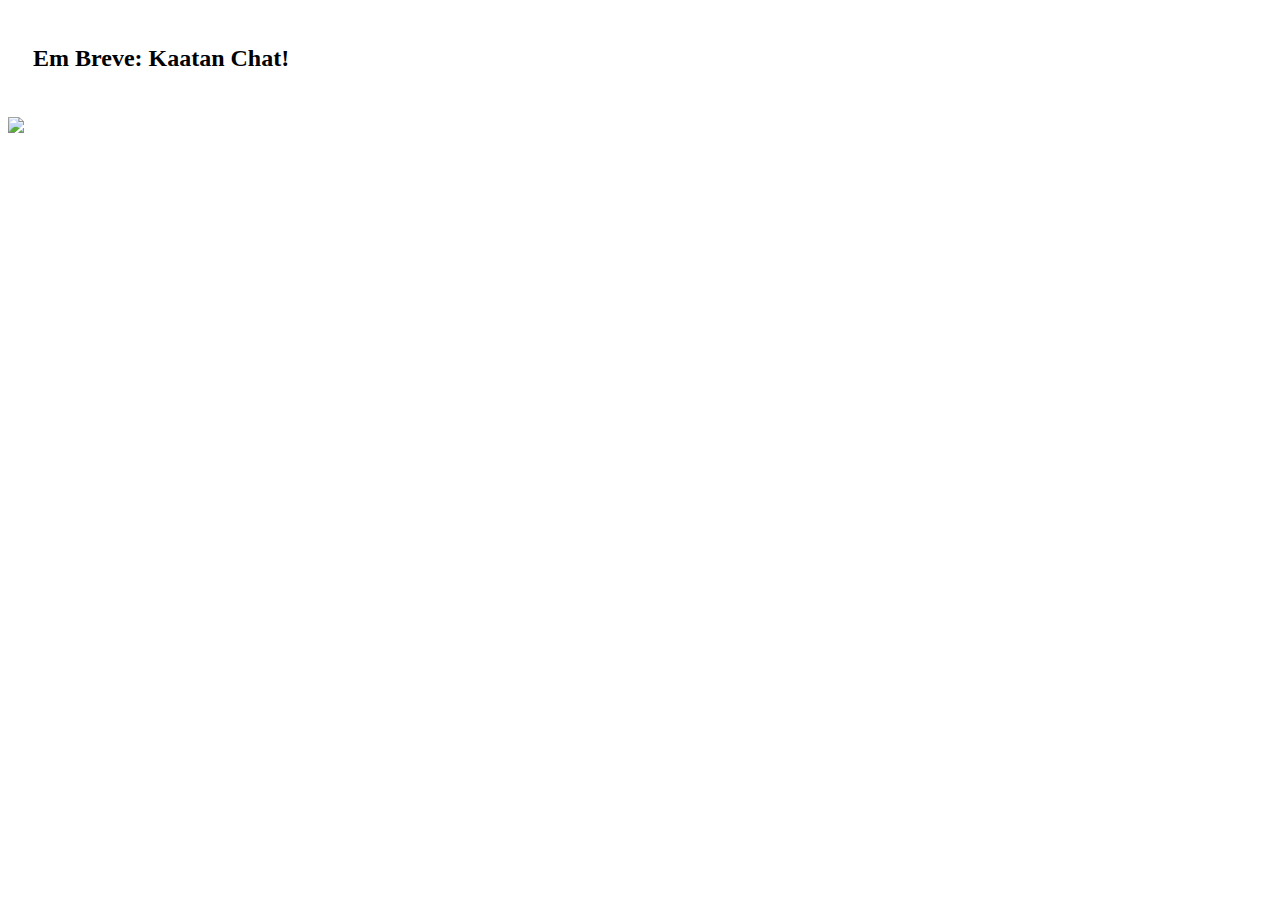
==== index.html @ 630e1cb5 "asdfasfsdfsdf" ====
<!DOCTYPE html>
<html lang="pt-br">

<head>
  <meta charset="utf-8">
  <meta name="viewport" content="width=device-width, initial-scale=1">
  <meta name="author" content="Jorge Souza Oliveira dos Santos">
  <meta name="description" content="">
  <!--
  -->
  <link rel="stylesheet" href="/kaatan/app/app.css">
  <link rel="stylesheet" href="/kaatan/app/portrait.css">
  <link rel="shortcut icon" href="/kaatan/files/ret_branco.svg" type="image/x-icon">
  <link rel="manifest" href="manifest.json">
  <title>Kaatan - 100% Brasileira</title>
</head>

<body>
  <div id="left-bar"></div>
  <div id="app">
    <div id="splash-screen">
      <div>
        <h2 style="padding: 25px;">Em Breve: Kaatan Chat!</h2>
        <img src="/kaatan/files/ret_branco.svg">
      </div>
    </div>
  </div>
  <div id="right-bar"></div>
</body>

</html>
<script>
  window.addEventListener('load', e => {
    // Check if service workers are supported
    if ('serviceWorker' in navigator) {
      navigator.serviceWorker.register('/sw.js').then(function (registration) {
        // Registration was successful :)
        console.log('ServiceWorker registration successful with scope: ', registration.scope);
      }, function (err) {
        // Registration failed :(
        console.log('ServiceWorker registration failed: ', err);
      });
    }
    addEventListener('contextmenu', e => e.preventDefault());
    setInterval(e => {
      if ((window.innerWidth * 0.8) > window.innerHeight) {
        document.styleSheets[1].disabled = true;
      } else {
        document.styleSheets[1].disabled = false;
      }
    }, 999);
    let splashScreen = document.getElementById("splash-screen");
    splashScreen.onclick = () => {
      let som = new Audio();
      som.src = "/kaatan/files/splash.mp3";
      som.volume = 0.5;
      som.play();
    }
    //playAudio();
    setTimeout(() => {
      let KaatanConsoleBrand = `
██   ██  █████   █████  ████████  █████  ███    ██
██  ██  ██   ██ ██   ██    ██    ██   ██ ████   ██
█████   ███████ ███████    ██    ███████ ██ ██  ██
██  ██  ██   ██ ██   ██    ██    ██   ██ ██  ██ ██
██   ██ ██   ██ ██   ██    ██    ██   ██ ██   ████
        `;
      console.log(KaatanConsoleBrand);
    }, 2998);
  });
</script>
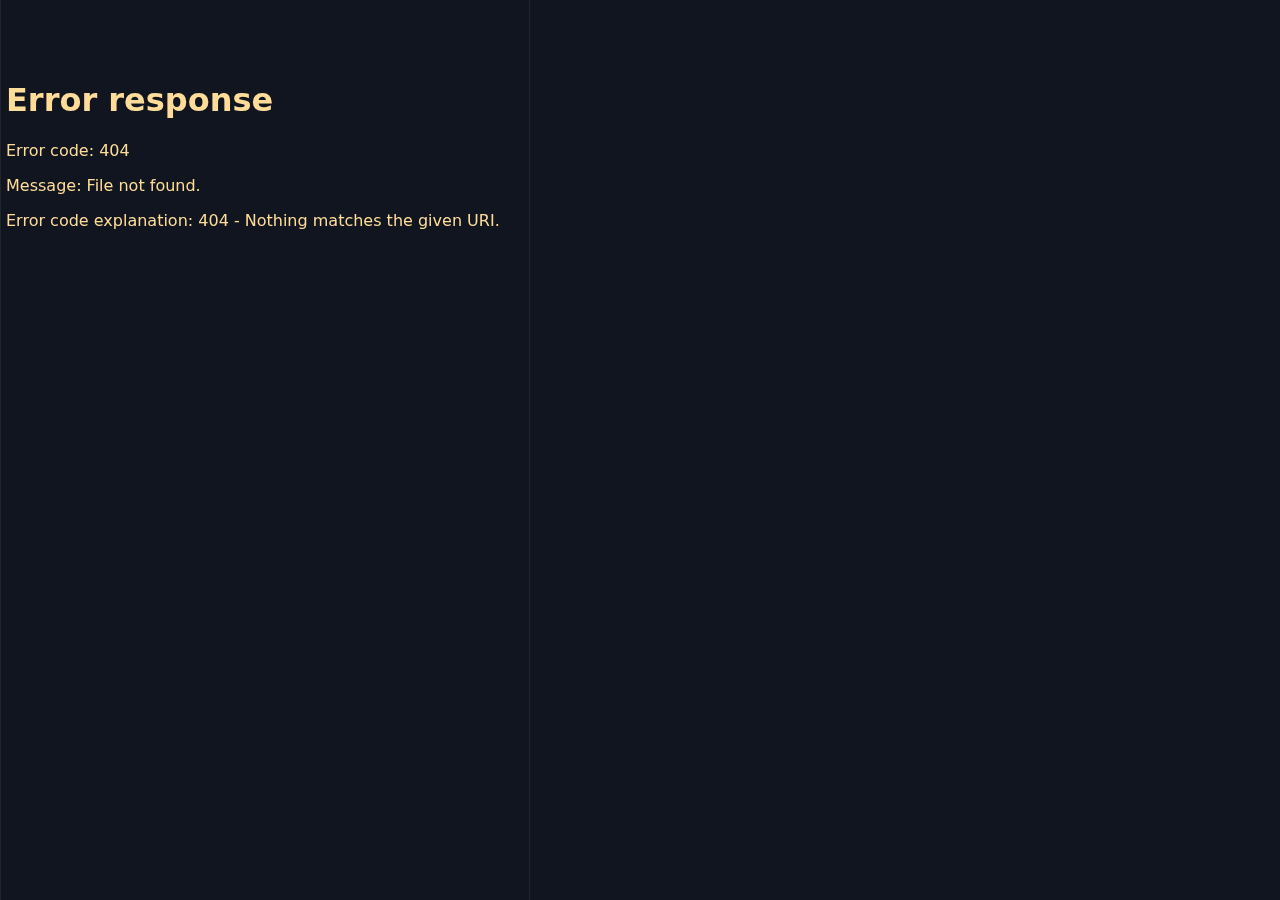
==== commit a1ef3cf0: "06062024_2" ====
--- a/index.html
+++ b/index.html
@@ -6,30 +6,44 @@
   <meta name="viewport" content="width=device-width, initial-scale=1">
   <meta name="author" content="Jorge Souza Oliveira dos Santos">
   <meta name="description" content="">
-  <!--
-  -->
-  <link rel="stylesheet" href="/kaatan/app/app.css">
-  <link rel="stylesheet" href="/kaatan/app/portrait.css">
-  <link rel="shortcut icon" href="/kaatan/files/ret_branco.svg" type="image/x-icon">
+  <!-- ACÁCIA LIB -->
+  <link rel="stylesheet" href="acacia/acacia.css">
+  <script src="acacia/acacia.js"></script>
+
+  <!-- SCRIPTS -->
+  <script src="app/kaatan.js"></script>
+  <link rel="stylesheet" href="/app/app.css">
+  <link rel="shortcut icon" href="/files/ret_branco.svg" type="image/x-icon">
   <link rel="manifest" href="manifest.json">
   <title>Kaatan - 100% Brasileira</title>
 </head>
 
 <body>
-  <div id="left-bar"></div>
+  <div id="top-bar">
+    <div id="kaatan-top-bar"></div>
+  </div>
   <div id="app">
-    <div id="splash-screen">
-      <div>
-        <h2 style="padding: 25px;">Em Breve: Kaatan Chat!</h2>
-        <img src="/kaatan/files/ret_branco.svg">
-      </div>
-    </div>
+    <grid-column id="left-bar"></grid-column>
+    <grid-column id="app-view"></grid-column>
+    <grid-column id="right-bar"></grid-column>
   </div>
-  <div id="right-bar"></div>
+  <div id="bottom-bar"></div>
+  <div id="splash-screen"></div>
 </body>
 
 </html>
+
+<script src="app/renderer.js"></script>
 <script>
+  // #kaatanjs001:
+  App.Main();
+  window.TOPBAR = document.getElementById("kaatan-top-bar");
+  window.APP = document.getElementById("app");
+  window.LEFTBAR = document.getElementById("left-bar");
+  window.APPVIEW = document.getElementById("app-view");
+  window.RIGHTBAR = document.getElementById("right-bar");
+  window.BOTTOMBAR = document.getElementById("bottom-bar");
+
   window.addEventListener('load', e => {
     // Check if service workers are supported
     if ('serviceWorker' in navigator) {
@@ -42,17 +56,10 @@
       });
     }
     addEventListener('contextmenu', e => e.preventDefault());
-    setInterval(e => {
-      if ((window.innerWidth * 0.8) > window.innerHeight) {
-        document.styleSheets[1].disabled = true;
-      } else {
-        document.styleSheets[1].disabled = false;
-      }
-    }, 999);
     let splashScreen = document.getElementById("splash-screen");
     splashScreen.onclick = () => {
       let som = new Audio();
-      som.src = "/kaatan/files/splash.mp3";
+      som.src = "/files/splash.mp3";
       som.volume = 0.5;
       som.play();
     }
--- a/app/app.css
+++ b/app/app.css
@@ -0,0 +1,140 @@
+/* #region CONFIGURAÇÕES */
+@font-face {
+    font-family: chisel;
+    src: url("/kaatan/files/Chisel Mark.ttf");
+}
+
+:root {
+    --Background: #101520;
+    --BackgroundElement: #202530;
+    --BackgroundElementHover: #105020;
+    --Foreground: #FD9;
+    --ForegroundElement: #00DD88;
+    --ForegroundInvert: #DD2080;
+    --Gradiente45: linear-gradient(45deg, #DD2080, #00DD88)1;
+    cursor: url("/kaatan/files/pointer.cur") 0 0, auto;
+}
+
+body {
+    display: flex;
+    flex-direction: row;
+    height: 100vh;
+    width: 100vw;
+    position: fixed;
+    margin: 0;
+    background-color: var(--Background);
+    color: var(--Foreground);
+    font-size: 1rem;
+    font-family: system-ui, sans-serif;
+}
+
+body * {
+    box-sizing: border-box;
+    transition: all 500ms;
+}
+
+::-webkit-scrollbar {
+    width: 7px;
+    height: 7px;
+    background-color: transparent;
+}
+
+::-webkit-scrollbar-thumb {
+    background-color: var(--BackgroundElement);
+    border-radius: 4px;
+}
+
+::-webkit-scrollbar-thumb:hover {
+    background-color: var(--ForegroundElement);
+}
+
+/* #endregion*/
+
+/* #region APP */
+#app {
+    position: relative;
+    padding: 55px 5px 75px 5px;
+    gap: 5px;
+    width: 70%;
+    height: 100%;
+    display: flex;
+    flex-direction: column;
+    overflow: auto;
+    z-index: 999;
+    border-inline: var(--BackgroundElement) 1px solid;
+}
+
+#right-bar {
+    width: 20%;
+}
+
+#left-bar {
+    width: 20%;
+}
+
+
+/* #region SPLASH SCREEN */
+#splash-screen {
+    display: grid;
+    text-align: center;
+    place-items: center;
+    width: 100%;
+    height: 100%;
+    top: 0;
+    left: 0;
+    margin: 0;
+    animation: fadeout 3s ease-out;
+    z-index: 1000;
+}
+
+#splash-screen div {
+    display: flex;
+    place-items: center;
+    flex-direction: column;
+    width: 100%;
+    height: 100%;
+}
+
+#splash-screen img {
+    pointer-events: none;
+    user-select: none;
+    height: 50%;
+    min-height: 30%;
+    max-height: 80%;
+    min-width: 30%;
+    max-width: 80%;
+}
+
+@keyframes fadeout {
+    0% {
+        display: none;
+        scale: 2;
+    }
+
+    1% {
+        filter: blur(100px);
+    }
+
+    20% {
+        filter: blur(0px);
+        scale: 1;
+    }
+
+    66% {
+        filter: blur(0px);
+        opacity: 1;
+        scale: 1;
+    }
+
+    99% {
+        filter: blur(100px);
+        opacity: 0;
+    }
+
+    100% {
+        display: none;
+        scale: 2;
+    }
+}
+
+/* #endregion */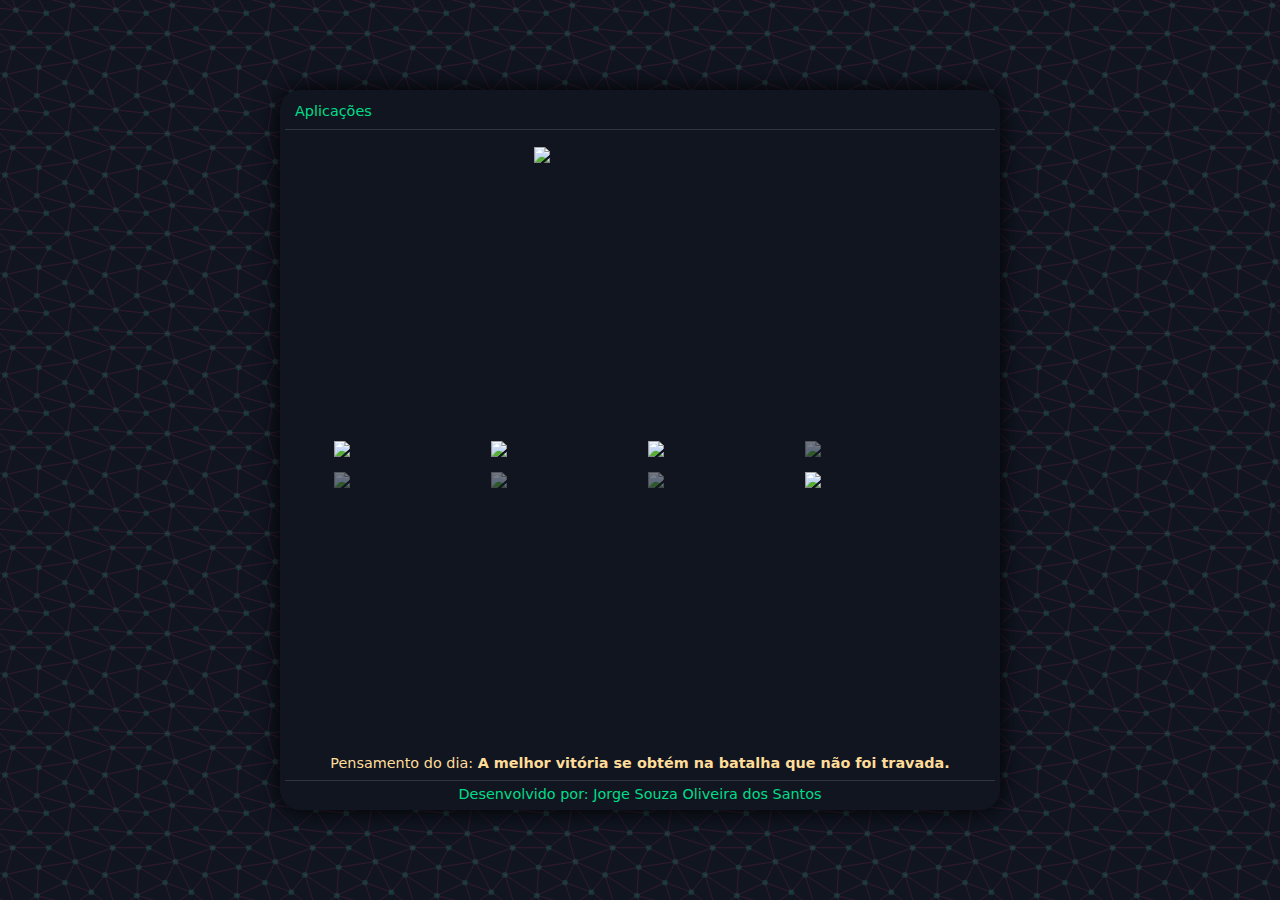
==== commit c54e003f: "29062024_1" ====
--- a/index.html
+++ b/index.html
@@ -6,73 +6,33 @@
   <meta name="viewport" content="width=device-width, initial-scale=1">
   <meta name="author" content="Jorge Souza Oliveira dos Santos">
   <meta name="description" content="">
-  <!-- ACÁCIA LIB -->
-  <link rel="stylesheet" href="acacia/acacia.css">
-  <script src="acacia/acacia.js"></script>
 
   <!-- SCRIPTS -->
-  <script src="app/kaatan.js"></script>
+  <script src="/app/kaatan.js"></script>
+  <script src="/acacia/acacia.js"></script>
+  <script src="/acacia/content.js"></script>
+  <script src="/acacia/renderer.js"></script>
+  <!-- STYLES -->
   <link rel="stylesheet" href="/app/app.css">
+  <link rel="stylesheet" href="/acacia/acacia.css">
+  <!-- PWA -->
   <link rel="shortcut icon" href="/files/ret_branco.svg" type="image/x-icon">
-  <link rel="manifest" href="manifest.json">
-  <title>Kaatan - 100% Brasileira</title>
+  <title></title>
 </head>
 
-<body>
-  <div id="top-bar">
-    <div id="kaatan-top-bar"></div>
-  </div>
-  <div id="app">
-    <grid-column id="left-bar"></grid-column>
-    <grid-column id="app-view"></grid-column>
-    <grid-column id="right-bar"></grid-column>
-  </div>
-  <div id="bottom-bar"></div>
-  <div id="splash-screen"></div>
-</body>
+<body></body>
 
 </html>
 
-<script src="app/renderer.js"></script>
 <script>
-  // #kaatanjs001:
-  App.Main();
-  window.TOPBAR = document.getElementById("kaatan-top-bar");
-  window.APP = document.getElementById("app");
-  window.LEFTBAR = document.getElementById("left-bar");
-  window.APPVIEW = document.getElementById("app-view");
-  window.RIGHTBAR = document.getElementById("right-bar");
-  window.BOTTOMBAR = document.getElementById("bottom-bar");
-
-  window.addEventListener('load', e => {
-    // Check if service workers are supported
-    if ('serviceWorker' in navigator) {
-      navigator.serviceWorker.register('/sw.js').then(function (registration) {
-        // Registration was successful :)
-        console.log('ServiceWorker registration successful with scope: ', registration.scope);
-      }, function (err) {
-        // Registration failed :(
-        console.log('ServiceWorker registration failed: ', err);
-      });
-    }
-    addEventListener('contextmenu', e => e.preventDefault());
-    let splashScreen = document.getElementById("splash-screen");
-    splashScreen.onclick = () => {
-      let som = new Audio();
-      som.src = "/files/splash.mp3";
-      som.volume = 0.5;
-      som.play();
-    }
-    //playAudio();
-    setTimeout(() => {
-      let KaatanConsoleBrand = `
+  let KaatanConsoleBrand = `
 ██   ██  █████   █████  ████████  █████  ███    ██
 ██  ██  ██   ██ ██   ██    ██    ██   ██ ████   ██
 █████   ███████ ███████    ██    ███████ ██ ██  ██
 ██  ██  ██   ██ ██   ██    ██    ██   ██ ██  ██ ██
 ██   ██ ██   ██ ██   ██    ██    ██   ██ ██   ████
-        `;
-      console.log(KaatanConsoleBrand);
-    }, 2998);
-  });
+    `;
+  console.log(KaatanConsoleBrand);
+
+  App.Main(App.Home);
 </script>--- a/acacia/acacia.css
+++ b/acacia/acacia.css
@@ -0,0 +1,1073 @@
+/* #region CONFIG */
+:root {
+    --Black: #000;
+    --White: #fff;
+    --Background: #101520;
+    --BackgroundElement: #202530;
+    --BackgroundElementHover: #105020;
+    --Foreground: #FD9;
+    --ForegroundElement: #00DD88;
+    --ForegroundElementHover: #303540;
+    --ForegroundInvert: #DD2080;
+    --Gradiente45: linear-gradient(45deg, #DD2080, #00DD88)1;
+    --SplashImage: url("/files/splash.svg");
+    cursor: url("pointer.cur") 0 0, auto;
+}
+
+body {
+    background-color: var(--Background);
+    color: var(--Foreground);
+    font-size: 1rem;
+    font-family: 'Segoe UI', system-ui, 'Open Sans', Verdana, sans-serif;
+}
+
+body * {
+    box-sizing: border-box;
+    transition: all 250ms;
+    -webkit-tap-highlight-color: transparent;
+}
+
+@font-face {
+    font-family: chisel;
+    src: url("Chisel Mark.ttf");
+}
+
+::-webkit-scrollbar {
+    width: 7px;
+    height: 7px;
+    background-color: transparent;
+}
+
+::-webkit-scrollbar-thumb {
+    background-color: var(--BackgroundElement);
+    border-radius: 4px;
+}
+
+::-webkit-scrollbar-thumb:hover {
+    background-color: var(--ForegroundElement);
+}
+
+/* #endregion */
+
+/* #region APP */
+acacia-app {
+    display: grid;
+    grid-template-rows: 30px calc(100vh - 70px) 40px;
+    height: 100vh;
+    width: 100vw;
+    position: fixed;
+    margin: 0;
+    padding: 0;
+    top: 0;
+    left: 0;
+}
+
+app-top-bar {
+    display: grid;
+    grid-template-columns: 1fr auto;
+    background-color: transparent;
+    border-bottom: var(--ForegroundElementHover) 1px solid;
+}
+
+app-top-bar #menu-icon {
+    padding: 0 7.5px 0 7.5px;
+    margin: 0;
+    height: 30px;
+    opacity: 0.66;
+    cursor: pointer;
+}
+
+app-top-bar #menu-icon:hover {
+    opacity: 1;
+}
+
+app-top-bar #topbar-logo {
+    margin: 0px;
+    height: 30px;
+    cursor: pointer;
+}
+
+app-top-bar icons-container {
+    height: 100%;
+    width: 100%;
+    gap: 5px;
+    display: grid;
+    justify-content: start;
+}
+
+app-bottom-bar {
+    background-color: transparent;
+    border-top: var(--ForegroundElementHover) 1px solid;
+}
+
+app-main {
+    background-color: transparent;
+    display: grid;
+    grid-template-columns: 25vw 1fr 20vw;
+}
+
+app-view {
+    margin: 0;
+    padding: 5px;
+    top: 0;
+    left: 0;
+    width: 100%;
+    height: calc(100vh - 70px);
+    display: flex;
+    align-items: stretch;
+    justify-content: flex-end;
+    border-inline: var(--ForegroundElementHover) 1px solid;
+    overflow-y: scroll;
+}
+
+left-bar {
+    margin: 0;
+    top: 0;
+    left: 0;
+    width: 100%;
+    height: 100%;
+}
+
+right-bar {
+    margin: 0;
+    top: 0;
+    left: 0;
+    width: 100%;
+    height: 100%;
+}
+
+splash-screen {
+    background-image: var(--SplashImage);
+    background-size: cover;
+    background-repeat: no-repeat;
+    background-position: center;
+    background-clip: padding-box;
+    position: fixed;
+    display: grid;
+    place-items: center;
+    width: 100vw;
+    height: 100vh;
+    top: 0;
+    left: 0;
+    margin: 0;
+    background-color: var(--BackgroundElement);
+    user-select: none;
+    pointer-events: none;
+    z-index: 1000;
+}
+
+/* #endregion */
+
+
+/* #region SIDE MENU */
+side-menu {
+    position: fixed;
+    width: 100vw;
+    height: 100vh;
+    left: 0;
+    top: 0;
+    backdrop-filter: blur(15px);
+    z-index: 997;
+}
+
+side-menu side-menu-outside {
+    position: fixed;
+    height: 100%;
+    width: 75%;
+    max-width: calc(100% - 280px);
+    top: 0;
+    left: 0;
+}
+
+side-menu side-menu-container {
+    position: fixed;
+    display: flex;
+    padding: 5px;
+    gap: 5px;
+    min-width: 280px;
+    width: 25%;
+    height: 100%;
+    right: 0;
+    top: 0;
+    backdrop-filter: blur(5px);
+    flex-direction: column;
+    justify-content: flex-start;
+    align-items: stretch;
+    background-color: var(--Background);
+    border-left: 1px solid var(--BackgroundElement);
+    box-shadow: 0 0 20px var(--Black);
+    animation: side-menu ease-out 300ms;
+    z-index: 997;
+}
+
+side-menu-items-container {
+    width: 100%;
+    height: 100%;
+    overflow-x: hidden;
+    overflow-y: auto;
+}
+
+side-menu img {
+    user-select: none;
+    pointer-events: none;
+}
+
+side-menu title-bar {
+    display: grid;
+    align-content: center;
+    justify-content: end;
+}
+
+side-menu title-bar close-button {
+    padding: 10px 10px 10px 20px;
+    cursor: pointer;
+}
+
+side-menu title-bar img {
+    width: 24px;
+    height: 24px;
+    margin: 0;
+    color: var(--Foreground);
+}
+
+side-menu side-menu-profile,
+side-menu side-menu-item {
+    display: grid;
+    align-content: center;
+}
+
+side-menu side-menu-profile {
+    grid-template-columns: 60px 1fr;
+    align-content: center;
+    padding: 5px;
+    gap: 5px;
+    cursor: pointer;
+    border-block: var(--ForegroundElementHover) 1px solid;
+}
+
+side-menu side-name {
+    display: grid;
+    /* color: var(--Foreground); */
+    text-align: left;
+    font-size: 1.2rem;
+    font-weight: bold;
+    user-select: none;
+    padding: 5px;
+}
+
+side-menu side-username {
+    display: grid;
+    /* color: var(--Foreground); */
+    text-align: left;
+    font-size: 0.8rem;
+    user-select: none;
+    padding: 5px;
+}
+
+side-menu side-menu-profile-pic {
+    height: 100%;
+    width: 60px;
+    display: grid;
+    align-content: center;
+    border-radius: 30px;
+    overflow: hidden;
+}
+
+side-menu side-menu-profile text-label {
+    text-align: center;
+}
+
+side-menu side-menu-profile img {
+    height: 60px;
+    margin: auto;
+}
+
+side-menu horizontal-divider {
+    background-color: var(--BackgroundElement);
+    margin: 0;
+}
+
+side-menu side-menu-item text-label {
+    font-size: 14pt;
+}
+
+side-menu side-menu-item {
+    height: 40px;
+    font-size: 18pt;
+    grid-template-columns: auto 1fr;
+    padding: 5px;
+    gap: 5px;
+}
+
+side-menu side-menu-item img {
+    height: 24px;
+    opacity: 0.66;
+    margin: auto;
+}
+
+side-menu side-menu-item:hover {
+    background-color: var(--BackgroundElementHover);
+}
+
+/* #endregion */
+
+
+/* #region CONTAINERS */
+acacia-container {
+    background-color: #101520;
+    background-image: url("background.svg");
+    background-repeat: repeat;
+    background-size: 100px;
+    width: 100vw;
+    height: 100vh;
+    margin: 0;
+    top: 0;
+    left: 0;
+    position: fixed;
+    display: flex;
+    flex-direction: column;
+    justify-content: center;
+    align-items: center;
+    overflow: auto;
+    z-index: 997;
+}
+
+grid-row {
+    width: 100%;
+    height: 100%;
+    margin: 0;
+    box-sizing: border-box;
+    display: flex;
+    flex-direction: row;
+    place-items: center;
+}
+
+grid-column {
+    width: 100%;
+    height: 100%;
+    margin: 0;
+    box-sizing: border-box;
+    display: flex;
+    flex-direction: column;
+    place-items: center;
+}
+
+container-box {
+    background-color: transparent;
+    height: fit-content !important;
+    width: fit-content !important;
+}
+
+vertical-divider {
+    width: 1px;
+    height: 100%;
+    min-height: 10px;
+    margin-inline: 10px;
+    background-color: var(--BackgroundElement);
+}
+
+horizontal-divider {
+    display: inline;
+    width: 100%;
+    min-width: 20px;
+    height: 1px;
+    margin-block: 10px;
+    background-color: var(--ForegroundElementHover);
+}
+
+/* #endregion */
+
+/* #region CARD */
+card-big {
+    width: 100%;
+    display: grid;
+    place-items: justify;
+    height: fit-content;
+    padding: 5px;
+    gap: 5px;
+    border-radius: 5px;
+    border: var(--BackgroundElement) 1px solid;
+    background-color: var(--BackgroundElement);
+}
+
+.card-left {
+    width: 90%;
+    margin: 0 10% 0 0%;
+    border-color: transparent;
+}
+
+.card-right {
+    width: 90%;
+    margin: 0 0 0 10%;
+    border-color: var(--ForegroundElement);
+}
+
+card-big card-header {
+    width: 100%;
+}
+
+card-big card-footer {
+    width: 100%;
+}
+
+/* #endregion _card */
+
+/* #region TABS */
+kaatan-tabs {
+    display: flex;
+    width: 100%;
+    justify-content: space-around;
+    background-color: var(--Background);
+    border-radius: 5px;
+}
+
+kaatan-tabs-item {
+    flex: 1;
+    padding: 5px;
+    margin: 5px;
+    text-align: center;
+    cursor: pointer;
+    transition: background-color 0.3s;
+    background-color: var(--BackgroundElement);
+    color: var(--ForegroundElement);
+    border-radius: 5px;
+    border: 1px solid;
+    border-color: transparent;
+    opacity: 0.66;
+}
+
+kaatan-tabs-item:hover {
+    opacity: 1;
+    background-color: var(--BackgroundElementHover);
+}
+
+kaatan-tabs-item.active {
+    opacity: 1;
+    padding: 10px;
+    margin: 0;
+    border-radius: 5px 5px 0 0;
+}
+
+kaatan-tabs-content {
+    display: none;
+    width: 100%;
+    height: 100%;
+    margin: 0;
+    box-sizing: border-box;
+    flex-direction: column;
+    place-items: center;
+}
+
+/* #endregion */
+
+/* #region TEXT */
+text-heading {
+    display: grid;
+    place-items: center;
+    font-size: 2rem;
+    font-weight: bold;
+    user-select: none;
+    padding: 5px;
+    text-align: center;
+}
+
+text-subheading {
+    display: grid;
+    place-items: center;
+    font-size: 1.3rem;
+    user-select: none;
+    padding: 5px;
+}
+
+text-paragraph {
+    background-color: transparent;
+    user-select: none;
+    padding: 5px;
+    text-align: justify;
+    font-weight: 200;
+}
+
+text-label {
+    display: grid;
+    font-size: 0.9rem;
+    color: var(--ForegroundElement);
+    place-items: left;
+    background-color: transparent;
+    padding: 5px;
+    text-align: left;
+    user-select: none;
+}
+
+button-squared,
+button-rounded {
+    display: flex;
+    justify-content: center;
+    align-content: center;
+    padding: 10px;
+    gap: 5px;
+    margin: 0;
+    font-size: 0.9rem;
+    border-radius: 5px;
+    background-color: var(--BackgroundElementHover);
+    user-select: none;
+    transition: all 100ms ease-out;
+    overflow: hidden;
+    position: relative;
+}
+
+button-squared:hover,
+button-rounded:hover {
+    background-color: var(--ForegroundElement);
+    color: var(--ForegroundElementHover);
+}
+
+button-squared img,
+button-rounded img {
+    height: 24px;
+}
+
+button-rounded {
+    border-radius: 50px;
+}
+
+text-link {
+    color: var(--ForegroundElement);
+    background-color: var(--BackgroundElement);
+    cursor: pointer;
+    user-select: none;
+    position: inline;
+    padding: 5px;
+}
+
+text-link:hover {
+    text-decoration: underline;
+}
+
+toast-mini {
+    position: fixed;
+    display: flex;
+    place-items: center;
+    flex-direction: column;
+    text-align: center;
+    top: 20px;
+    left: calc(50% - 100px);
+    height: fit-content;
+    width: 200px;
+    padding: 7.5px;
+    box-sizing: border-box;
+    margin: 0;
+    margin-top: 50px;
+    border-radius: 20px;
+    background-color: var(--ForegroundInvert);
+    color: var(--White);
+    animation: fadein 500ms ease-out;
+    user-select: none;
+    z-index: 998;
+}
+
+/* #endregion _text */
+
+/* #region FORMS */
+.kaatan-input {
+    background-color: var(--Background);
+    color: var(--ForegroundElement);
+    border-radius: 5px;
+    border: none;
+    outline: none;
+    padding: 10px;
+    place-items: center;
+    user-select: none;
+    transition: all 100ms ease-out;
+    overflow: hidden;
+    position: relative;
+}
+
+.kaatan-input:focus {
+    outline: var(--ForegroundElement) 1px solid;
+}
+
+.kaatan-input-select {
+    background-color: var(--Background);
+    padding: 10px;
+    color: var(--ForegroundElement);
+    border: none;
+    outline: none;
+    border-radius: 5px;
+}
+
+.kaatan-input-select option {
+    background-color: var(--Background);
+    font-size: 1.2rem;
+}
+
+.kaatan-input-select option:hover {
+    background-color: var(--BackgroundElementHover) !important;
+}
+
+.kaatan-input-radio {
+    background-color: var(--Background);
+}
+
+.kaatan-input-checkbox {
+    background-color: var(--Background);
+}
+
+.kaatan-input-textarea {
+    background-color: var(--Background);
+}
+
+.kaatan-input-range {
+    background-color: var(--Background);
+}
+
+/* #endregion _inputs */
+
+/* #region MODAL  */
+
+#modal-container {
+    background-color: #10152044;
+    backdrop-filter: blur(10px);
+    width: 100vw;
+    height: 100vh;
+    margin: 0;
+    top: 0;
+    left: 0;
+    position: fixed;
+    display: flex;
+    flex-direction: column;
+    justify-content: center;
+    align-items: center;
+    overflow: auto;
+    z-index: 997;
+}
+#modal-box {
+    background-color: var(--BackgroundElement);
+    color: var(--Foreground);
+    position: relative;
+    width: fit-content;
+    max-width: 600px;
+    height: fit-content;
+    margin: 10% 15px;
+    border: 2px solid;
+    border-image: var(--Gradiente45)1;
+    border-radius: 5px !important;
+    box-sizing: border-box;
+    display: grid;
+    padding: 15px;
+    gap: 10px;
+}
+
+#modal-window {
+    background-color: var(--BackgroundElement);
+    color: var(--Foreground);
+    width: 90vw;
+    height: 90vh;
+    border: 2px solid;
+    border-image: var(--Gradiente45)1;
+    padding: 15px;
+    gap: 10px;
+    margin: 0;
+}
+
+#modal-window #modal-title {
+    font-size: 16pt;
+}
+
+#modal-close {
+    display: grid;
+    top: 0;
+    right: 0;
+    height: 50px;
+    width: 50px;
+    color: var(--Foreground);
+    float: right;
+    font-size: 24pt;
+    font-weight: bolder;
+    padding: 5px;
+    justify-content: center;
+    align-content: center;
+    cursor: pointer;
+}
+
+#modal-close:hover {
+    background-color: var(--ForegroundInvert);
+}
+
+#modal-title {
+    text-align: center;
+    font-family: sans-serif;
+    font-weight: bold;
+    font-size: 18pt;
+    line-height: 24pt;
+    user-select: none;
+    margin: 0;
+    padding: 0;
+}
+
+#modal-content {
+    text-align: justify;
+    font-family: sans-serif;
+    font-weight: lighter;
+    font-size: 12pt;
+    line-height: 18pt;
+    user-select: none;
+    margin: 0;
+    padding: 0;
+}
+
+#animation-container {
+    display: block;
+    margin: 5px auto 5px auto;
+    padding: 0;
+    text-align: center;
+    user-select: none;
+    pointer-events: none;
+}
+
+#animation-container img {
+    width: 75%;
+    max-width: 100%;
+    min-width: 100px;
+    min-height: 75px;
+    user-select: none;
+    pointer-events: none;
+}
+
+/* Modal Confirm */
+#modal-buttons-container {
+    display: grid;
+    grid-template-columns: 1fr 1fr;
+    gap: 10px;
+    margin: 0;
+    padding: 0;
+}
+
+/* #endregion _modal */
+
+/* #region LISTS */
+/* Accordion */
+kaatan-accordion {
+    display: block;
+    width: calc(100% - 10px);
+    height: calc(100vh - 30px);
+    margin: 5px;
+    border-radius: 5px;
+    background-color: transparent;
+    box-sizing: border-box;
+}
+
+accordion-title {
+    display: block;
+    width: 100%;
+    cursor: pointer;
+    color: var(--ForegroundElement);
+    background-color: var(--Background);
+    padding: 10px;
+    margin: 0 0 0 10px;
+}
+
+accordion-title:hover {
+    background-color: var(--BackgroundElementHover);
+}
+
+accordion-content {
+    padding: 10px;
+    width: 100%;
+    color: var(--Foreground);
+    background-color: var(--BackgroundElement);
+    box-sizing: border-box;
+}
+
+/* #endregion */
+
+/* #region TABLES */
+/* #endregion */
+
+/* #region DATA-GRID  */
+data-grid-head input[type=checkbox],
+data-grid-row input[type=checkbox] {
+    scale: 1.3;
+    position: relative;
+}
+
+data-grid-row input[type=text] {
+    width: 100%;
+    padding: 5px;
+    background-color: var(--cinzaEscuro);
+    color: var(--Foreground);
+    border: 1px solid var(--cinzaMedio);
+    width: 100%;
+    box-sizing: border-box;
+}
+
+data-grid-row img {
+    display: inline-block;
+    vertical-align: middle;
+    width: 25px;
+    padding: 2.5px;
+    margin: 5px;
+    opacity: 0.7;
+    scale: 0.8;
+    cursor: pointer;
+    transition-duration: 200ms;
+    transition-timing-function: cubic-bezier(1, -2, 1, 2);
+}
+
+data-grid-row img:hover {
+    scale: 1;
+    opacity: 1;
+}
+
+data-grid-headers:hover input[type=checkbox],
+data-grid-row:hover input[type=checkbox] {
+    scale: 1.7;
+}
+
+data-grid-headers input[type=checkbox],
+data-grid-row input[type=checkbox] {
+    background-color: var(--ForegroundElement);
+    transition-duration: 300ms;
+    transition-timing-function: cubic-bezier(1, -2, 1, 2);
+}
+
+data-grid data-grid-cell:nth-child(odd) {
+    background-color: var(--cinzaEscuro);
+}
+
+data-grid-headers,
+data-grid-row {
+    display: table-row;
+}
+
+data-grid-head,
+data-grid-cell {
+    border-bottom: var(--ForegroundElement) 1px dotted;
+    display: table-cell;
+    text-align: center;
+    font-size: medium;
+    vertical-align: middle;
+    padding: 5px;
+    user-select: none;
+}
+
+data-grid-row:hover data-grid-cell {
+    color: var(--BackgroundElement) !important;
+    background-color: var(--Background) !important;
+    cursor: pointer;
+    transition-duration: 500ms;
+    transition-timing-function: ease-in;
+}
+
+data-grid-head:hover {
+    color: var(--BackgroundElement) !important;
+    background-color: var(--Background) !important;
+    transition-duration: 500ms;
+    transition-timing-function: ease-in;
+    cursor: pointer;
+}
+
+data-grid-head {
+    font-weight: bold;
+    color: var(--ForegroundElement);
+}
+
+data-grid-cell {
+    background-color: var(--main-color);
+}
+
+data-grid {
+    background-color: var(--main-color);
+    color: bisque;
+    width: fit-content;
+    display: block;
+    margin: auto;
+    border: 1px dotted var(--ForegroundElement);
+    box-sizing: border-box;
+}
+
+/* #endregion _datagrid */
+
+/* #region TOOLTIP, CONTEXT E POPOVER  */
+/* Propriedades da tooltip */
+.context {
+    display: flex;
+    flex-direction: column;
+    gap: 0;
+    padding: 3px;
+    align-items: center;
+    align-content: center;
+    position: absolute;
+    background-color: var(--Background);
+    border: var(--ForegroundElement) 1px solid;
+    color: var(--ForegroundElement);
+    text-align: center;
+    font-size: small;
+    white-space: pre-wrap;
+    font-family: sans-serif;
+    width: fit-content;
+    border-radius: 5px;
+    user-select: none;
+    z-index: 1001;
+}
+
+.context button-squared {
+    border-color: transparent;
+    justify-content: left;
+    align-items: center;
+    padding: 6px 3px 6px 3px;
+    font-size: 0.75rem;
+}
+
+.context button-squared img {
+    height: 20px;
+    opacity: 0.6;
+}
+
+.tooltip {
+    display: block;
+    position: absolute;
+    background-color: var(--Background);
+    border: var(--ForegroundElement) 1px solid;
+    color: var(--ForegroundElement);
+    text-align: center;
+    font-size: small;
+    white-space: pre-wrap;
+    padding: 7px;
+    font-family: sans-serif;
+    width: fit-content;
+    border-radius: 3px;
+    user-select: none;
+    z-index: 1001;
+}
+
+.tooltip tooltip-profile {
+    color: var(--Foreground);
+    display: grid;
+    grid-template-columns: 30px 1fr;
+    align-content: left;
+    text-align: left;
+    padding: -3px;
+    gap: 3px;
+    cursor: pointer;
+    border-radius: 3px;
+}
+
+.tooltip profile-name {
+    display: grid;
+    text-align: left;
+    font-size: 1rem;
+    font-weight: bold;
+    user-select: none;
+    white-space: pre-wrap;
+}
+
+.tooltip profile-username {
+    display: grid;
+    text-align: left;
+    font-size: 0.75rem;
+    user-select: none;
+}
+
+.tooltip tooltip-profile-pic {
+    height: 30px;
+    width: 30px;
+    display: grid;
+    align-content: center;
+    border-radius: 15px;
+    overflow: hidden;
+}
+
+.tooltip tooltip-profile text-label {
+    text-align: center;
+}
+
+.tooltip tooltip-profile img {
+    height: 30px;
+    margin: auto;
+}
+
+
+
+/* #endregion _tooltip */
+
+/* #region GRAPHIC FX */
+.elastic:active {
+    transform: scale(0.75);
+    opacity: 0.5;
+}
+
+.soft-elastic:active {
+    transform: scale(0.9) !important;
+    opacity: 0.75 !important;
+}
+
+.no-elastic:active {
+    transform: none !important;
+    opacity: 1 !important;
+}
+
+.hoverable {
+    border-width: 1px;
+    border-style: solid;
+}
+
+.hoverable:hover {
+    border: var(--Foreground) 1px solid;
+}
+
+.no-hover {
+    border: none !important;
+}
+
+/* #endregion */
+
+/* #region ANIMATIONS */
+@keyframes fadein {
+    0% {
+        display: none;
+        scale: 0.3;
+        transform: scaleX(0.75) scaleY(0);
+    }
+
+    1% {
+        display: grid;
+        filter: blur(33px);
+    }
+
+    100% {
+        filter: blur(0px);
+        scale: 1;
+        opacity: 1;
+        transform: scaleX(1) scaleY(1);
+    }
+}
+
+@keyframes side-menu {
+    0% {
+        display: none;
+        transform: translateX(600px);
+    }
+
+    1% {
+        display: flex;
+        filter: blur(33px);
+    }
+
+    100% {
+        filter: blur(0px);
+        opacity: 1;
+        transform: translateX(0);
+    }
+}
+
+/* #endregion */
+
+/*********************************************
+1000: Splash Screen
+999: Modais, popups e tooltips
+998: Modais, popups e tooltips
+997: Menu
+996: App
+**********************************************/
+
+/********************* END *********************/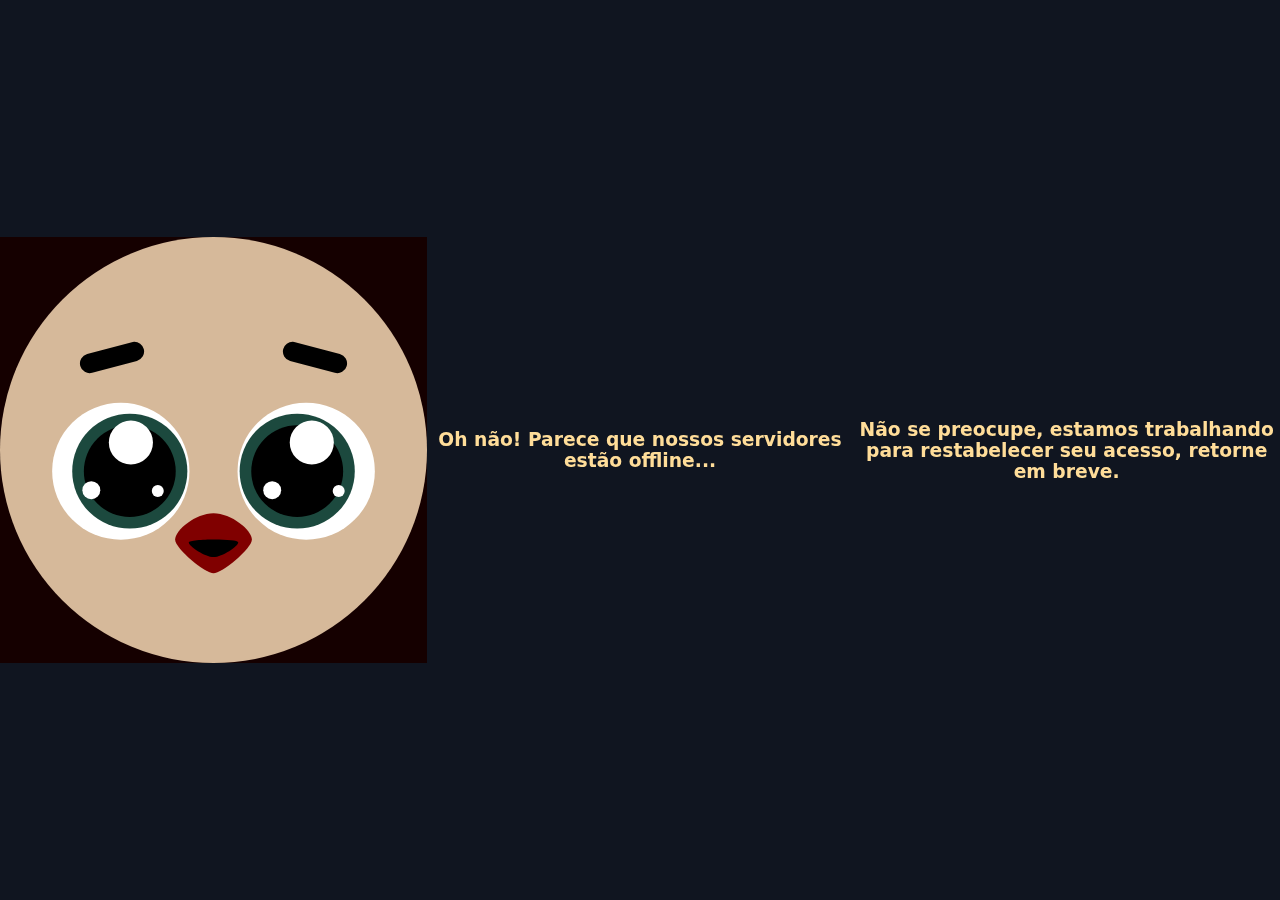
==== commit 87fb5fd4: "27082024_3" ====
--- a/index.html
+++ b/index.html
@@ -2,37 +2,143 @@
 <html lang="pt-br">
 
 <head>
-  <meta charset="utf-8">
-  <meta name="viewport" content="width=device-width, initial-scale=1">
-  <meta name="author" content="Jorge Souza Oliveira dos Santos">
-  <meta name="description" content="">
+    <meta charset="utf-8">
+    <meta name="viewport" content="width=device-width, initial-scale=1">
+    <meta name="author" content="Jorge Souza Oliveira dos Santos">
+    <meta name="description" content="">
 
-  <!-- SCRIPTS -->
-  <script src="/app/kaatan.js"></script>
-  <script src="/acacia/acacia.js"></script>
-  <script src="/acacia/content.js"></script>
-  <script src="/acacia/renderer.js"></script>
-  <!-- STYLES -->
-  <link rel="stylesheet" href="/app/app.css">
-  <link rel="stylesheet" href="/acacia/acacia.css">
-  <!-- PWA -->
-  <link rel="shortcut icon" href="/files/ret_branco.svg" type="image/x-icon">
-  <title></title>
+    <script type="module" src="https://kaatan.loophole.site/cdn/lib/acacia/acacia.js"></script>
+    <link rel="stylesheet" href="https://kaatan.loophole.site/cdn/lib/acacia/acacia.css">
+
+    <script src="app/kaatan.js"></script>
+    <link rel="stylesheet" href="app/app.css">
+    <link rel="shortcut icon" href="https://kaatan.loophole.site/cdn/files/ret_branco.svg" type="image/x-icon">
+    <title>Kaatan | 100% Brasileira</title>
 </head>
 
-<body></body>
+<body>
+
+    <acacia-container style="display: none;" id="container-2">
+        <grid-column class="home-page">
+            <grid-row class="home-titlebar">
+                <span>
+                    <text-label style="margin: 5px;">Aplicações</text-label>
+                </span>
+                <span>
+                    <img src="">
+                </span>
+                <span>
+                    <img src="">
+                </span>
+                <span class="titlebar-btn" style="display: none;">
+                    <img src="https://kaatan.loophole.site/cdn/files/default.svg">
+                </span>
+                <span class="titlebar-btn" style="display: none;">
+                    <img src="https://kaatan.loophole.site/cdn/files/notification.svg">
+                </span>
+            </grid-row>
+            <grid-column class="content-view">
+                <img src="https://kaatan.loophole.site/cdn/files/conjunto_branco.svg" style="
+                                width: 30%;
+                                margin-block: 15px;
+                                user-select: none;
+                                -webkit-user-drag: none;">
+                <div class="home-btns">
+                    <img src="files/home/i04.svg" onclick="window.open('https://www.kaatan.com.br/radio')">
+                    <img src="files/home/i06.svg" onclick="window.location.pathname = '/news.html'">
+                    <img src="files/home/i03.svg" class="inactive"
+                        onclick="Modal.Message('Aguarde', 'Em breve esta aplicação estará disponível para você.')">
+                    <img src="files/home/i01.svg" class="inactive"
+                        onclick="Modal.Message('Aguarde', 'Em breve esta aplicação estará disponível para você.')">
+                    <img src="files/home/i02.svg" class="inactive"
+                        onclick="Modal.Message('Aguarde', 'Em breve esta aplicação estará disponível para você.')">
+                    <img src="files/home/i05.svg" class="inactive"
+                        onclick="Modal.Message('Aguarde', 'Em breve esta aplicação estará disponível para você.')">
+                    <img src="files/home/i07.svg"
+                        onclick="Modal.Message('Aguarde', 'Ficamos felizes em saber do seu interesse em anunciar em nossos aplicativos, mas ainda estamos recolhendo as métricas de acesso e uso e, assim que elas estiverem disponíveis para um mecanismo de anúncios transparente disponibilizaremos aqui. Retorne em breve.')">
+                    <img src="files/home/i08.svg" onclick="window.location.pathname = '/sobre.html'">
+                </div>
+                <grid-column style="width: 90%;">
+                    <text-paragraph style="text-align: center; font-size: 0.9em; width: 100%;">Pensamento do
+                        dia:</text-paragraph>
+                    <text-paragraph id="quote"
+                        style="text-align: center; font-size: 0.9em; font-weight: bold; width: 100%;">
+                        A melhor vitória se obtém na batalha que não foi travada.
+                    </text-paragraph>
+                </grid-column>
+            </grid-column>
+            <grid-row class="home-footerbar" style="justify-content: center;">
+                <text-label onclick="window.open(`http://www.jorgesouza.com.br`)">Desenvolvido por: Jorge Souza Oliveira
+                    dos
+                    Santos</text-label>
+            </grid-row>
+        </grid-column>
+        <script>
+            fetch("https://kaatan.loophole.site/kaatanserver/quote/")
+                .then(x => x.text()).then(quote => {
+                    document.getElementById("quote").innerText = quote;
+                });
+        </script>
+    </acacia-container>
+    <div class="offline-server" id="container-1">
+        <img src="files/kaatan_bot.svg">
+        <h3>Oh não! Parece que nossos servidores estão offline...</h3>
+        <h3>Não se preocupe, estamos trabalhando para restabelecer seu acesso, retorne em breve.</h3>
+    </div>
+
+    <style>
+        .offline-server {
+            position: fixed;
+            top: 0;
+            left: 0;
+            margin: 0;
+            width: 100%;
+            height: 100%;
+            display: flex;
+            justify-content: center;
+            align-items: center;
+            z-index: 1002;
+        }
+
+        .offline-server * {
+            text-align: center;
+            margin: auto;
+            width: 50%;
+        }
+    </style>
+    <script>
+        const fetchTest = [false, false];
+        fetch("https://kaatan.loophole.site/").then(x => {
+            fetchTest[0] = true;
+            console.log("Servidor principal online");
+        }).catch(err => {
+            fetchTest[0] = false;
+            console.log("Servidor principal offline");
+        });
+        fetch("https://kaatan.loophole.site/cdn/").then(x => {
+            fetchTest[0] = true;
+            console.log("Servidor CDN online");
+        }).catch(err => {
+            fetchTest[0] = false;
+            console.log("Servidor CDN offline");
+        });
+
+        if (!fetchTest.includes(false)) {
+            document.getElementById("container-1").style.display = "none";
+            document.getElementById("container-2").style.display = "flex";
+        }
+    </script>
+</body>
 
 </html>
 
 <script>
-  let KaatanConsoleBrand = `
+    let KaatanConsoleBrand = `
 ██   ██  █████   █████  ████████  █████  ███    ██
 ██  ██  ██   ██ ██   ██    ██    ██   ██ ████   ██
 █████   ███████ ███████    ██    ███████ ██ ██  ██
 ██  ██  ██   ██ ██   ██    ██    ██   ██ ██  ██ ██
 ██   ██ ██   ██ ██   ██    ██    ██   ██ ██   ████
     `;
-  console.log(KaatanConsoleBrand);
-
-  App.Main(App.Home);
+    console.log(KaatanConsoleBrand);
 </script>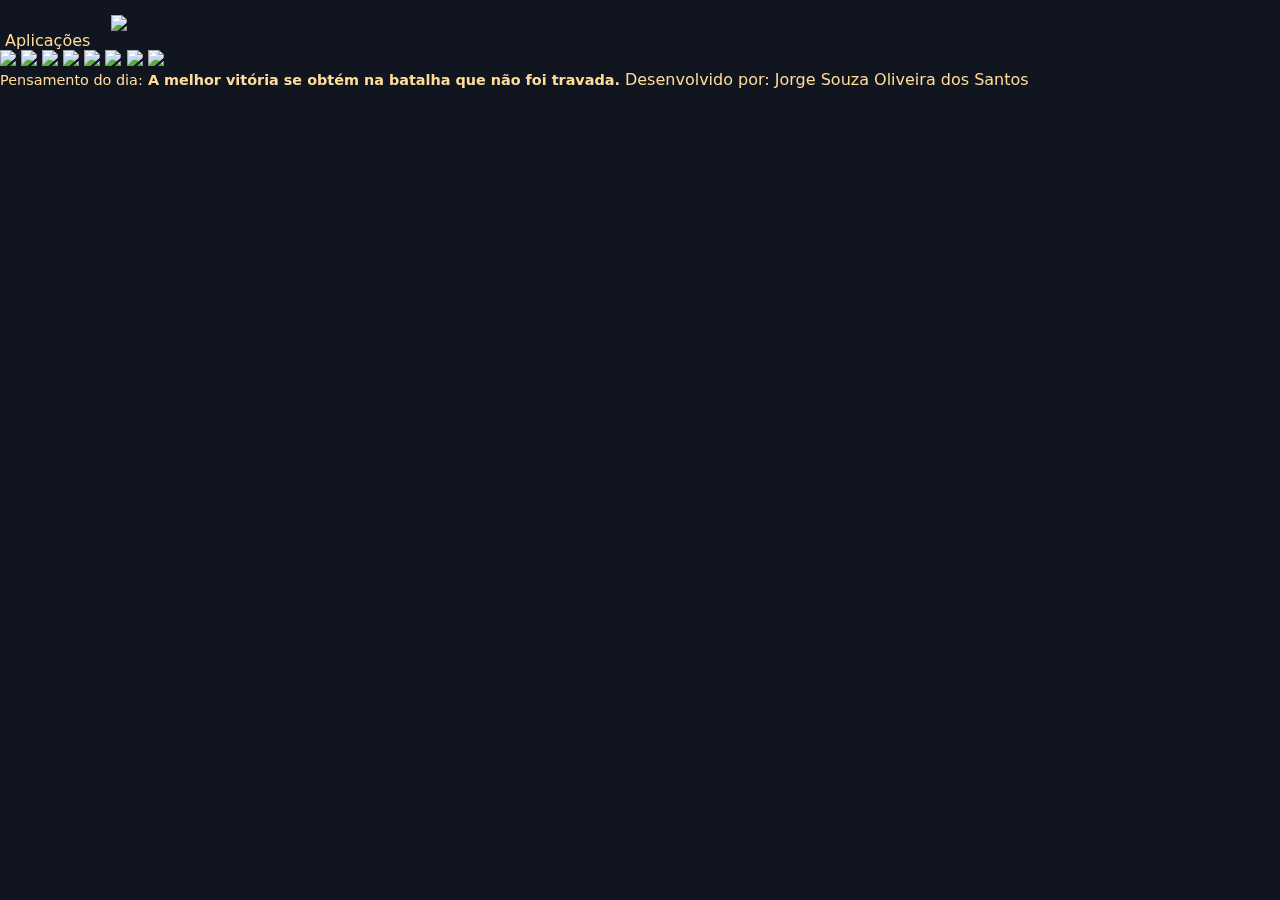
==== commit 1ec24c1d: "30082024_6" ====
--- a/index.html
+++ b/index.html
@@ -7,18 +7,19 @@
     <meta name="author" content="Jorge Souza Oliveira dos Santos">
     <meta name="description" content="">
 
-    <script type="module" src="https://kaatan.loophole.site/cdn/lib/acacia/acacia.js"></script>
-    <link rel="stylesheet" href="https://kaatan.loophole.site/cdn/lib/acacia/acacia.css">
+    <script type="module" src="https://kaatan.azurewebsites.net/lib/acacia/acacia.js"></script>
+    <link rel="stylesheet" href="https://kaatan.azurewebsites.net/lib/acacia/acacia.css">
 
     <script src="app/kaatan.js"></script>
     <link rel="stylesheet" href="app/app.css">
-    <link rel="shortcut icon" href="https://kaatan.loophole.site/cdn/files/ret_branco.svg" type="image/x-icon">
+    <link id="rscs_sty_1" rel="shortcut icon" type="image/x-icon"
+        href="https://kaatan.azurewebsites.net/files/ret_branco.svg">
     <title>Kaatan | 100% Brasileira</title>
 </head>
 
 <body>
 
-    <acacia-container style="display: none;" id="container-2">
+    <acacia-container id="container-2">
         <grid-column class="home-page">
             <grid-row class="home-titlebar">
                 <span>
@@ -31,18 +32,15 @@
                     <img src="">
                 </span>
                 <span class="titlebar-btn" style="display: none;">
-                    <img src="https://kaatan.loophole.site/cdn/files/default.svg">
+                    <img src="https://kaatan.azurewebsites.net/files/default.svg">
                 </span>
                 <span class="titlebar-btn" style="display: none;">
-                    <img src="https://kaatan.loophole.site/cdn/files/notification.svg">
+                    <img src="https://kaatan.azurewebsites.net/files/notification.svg">
                 </span>
             </grid-row>
             <grid-column class="content-view">
-                <img src="https://kaatan.loophole.site/cdn/files/conjunto_branco.svg" style="
-                                width: 30%;
-                                margin-block: 15px;
-                                user-select: none;
-                                -webkit-user-drag: none;">
+                <img src="https://kaatan.azurewebsites.net/files/conjunto_branco.svg"
+                    style="width: 30%; margin-block: 15px; user-select: none; -webkit-user-drag: none;">
                 <div class="home-btns">
                     <img src="files/home/i04.svg" onclick="window.open('https://www.kaatan.com.br/radio')">
                     <img src="files/home/i06.svg" onclick="window.location.pathname = '/news.html'">
@@ -73,17 +71,13 @@
                     Santos</text-label>
             </grid-row>
         </grid-column>
-        <script>
-            fetch("https://kaatan.loophole.site/kaatanserver/quote/")
-                .then(x => x.text()).then(quote => {
-                    document.getElementById("quote").innerText = quote;
-                });
-        </script>
     </acacia-container>
-    <div class="offline-server" id="container-1">
-        <img src="files/kaatan_bot.svg">
-        <h3>Oh não! Parece que nossos servidores estão offline...</h3>
-        <h3>Não se preocupe, estamos trabalhando para restabelecer seu acesso, retorne em breve.</h3>
+    <div class="offline-server" id="container-1" style="display: none;">
+        <span>
+            <img src="files/erro.svg">
+        </span>
+        <p>Oh não! Parece que nossos servidores estão offline...<br>Não se preocupe, estamos trabalhando para
+            restabelecer seu acesso, retorne em breve.</p>
     </div>
 
     <style>
@@ -94,39 +88,48 @@
             margin: 0;
             width: 100%;
             height: 100%;
-            display: flex;
-            justify-content: center;
-            align-items: center;
+            gap: 10px;
+            display: grid;
+            flex-direction: column;
+            align-content: center;
+            justify-items: center;
             z-index: 1002;
+            background-color: #202530;
+            color: #FD9;
+            font-family: 'Segoe UI', system-ui, 'Open Sans', Verdana, sans-serif;
+            font-weight: lighter;
+            font-size: 1.2em;
         }
 
-        .offline-server * {
+        .offline-server img {
+            height: 100px;
+        }
+
+        .offline-server span {
+            width: 100px;
+            height: 100px;
+            overflow: hidden;
+            border-radius: 50px;
+            display: grid;
+            align-content: center;
+            justify-content: center;
+        }
+
+        .offline-server p {
             text-align: center;
             margin: auto;
             width: 50%;
         }
     </style>
-    <script>
-        const fetchTest = [false, false];
-        fetch("https://kaatan.loophole.site/").then(x => {
-            fetchTest[0] = true;
+    <script async>
+        await fetch("https://kaatan.loophole.site/kaatanserver/quote/").then(x => x.text()).then(quote => {
             console.log("Servidor principal online");
+            document.getElementById("quote").innerText = quote;
         }).catch(err => {
-            fetchTest[0] = false;
             console.log("Servidor principal offline");
+            document.getElementById("container-1").style.display = "flex";
+            document.getElementById("container-2").style.display = "none";
         });
-        fetch("https://kaatan.loophole.site/cdn/").then(x => {
-            fetchTest[0] = true;
-            console.log("Servidor CDN online");
-        }).catch(err => {
-            fetchTest[0] = false;
-            console.log("Servidor CDN offline");
-        });
-
-        if (!fetchTest.includes(false)) {
-            document.getElementById("container-1").style.display = "none";
-            document.getElementById("container-2").style.display = "flex";
-        }
     </script>
 </body>
 
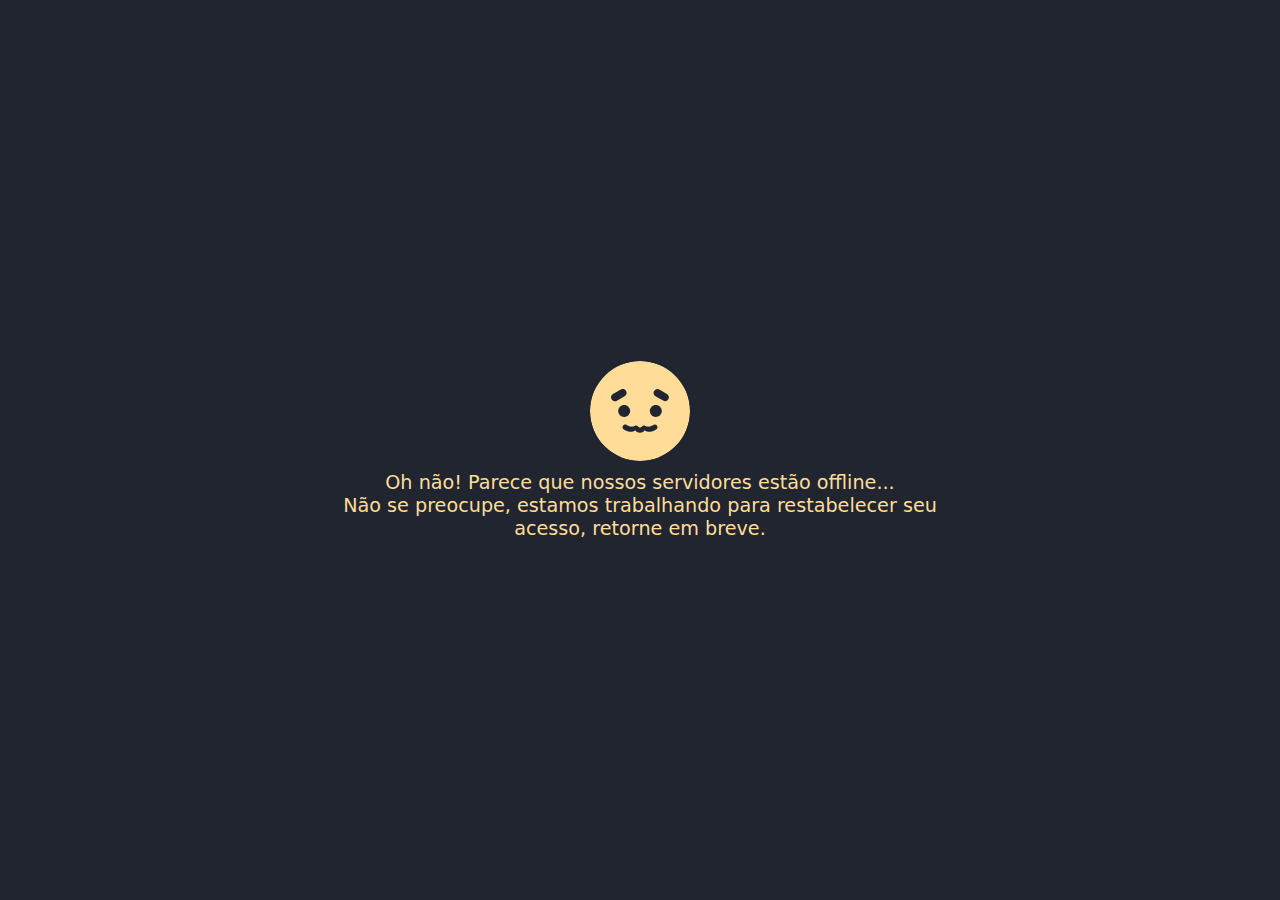
==== commit ac54b090: "05092024_1" ====
--- a/index.html
+++ b/index.html
@@ -121,13 +121,13 @@
             width: 50%;
         }
     </style>
-    <script async>
-        await fetch("https://kaatan.loophole.site/kaatanserver/quote/").then(x => x.text()).then(quote => {
+    <script>
+        fetch("https://kaatan.loophole.site/kaatanserver/quote/").then(x => x.text()).then(quote => {
             console.log("Servidor principal online");
             document.getElementById("quote").innerText = quote;
         }).catch(err => {
             console.log("Servidor principal offline");
-            document.getElementById("container-1").style.display = "flex";
+            document.getElementById("container-1").style.display = "grid";
             document.getElementById("container-2").style.display = "none";
         });
     </script>
